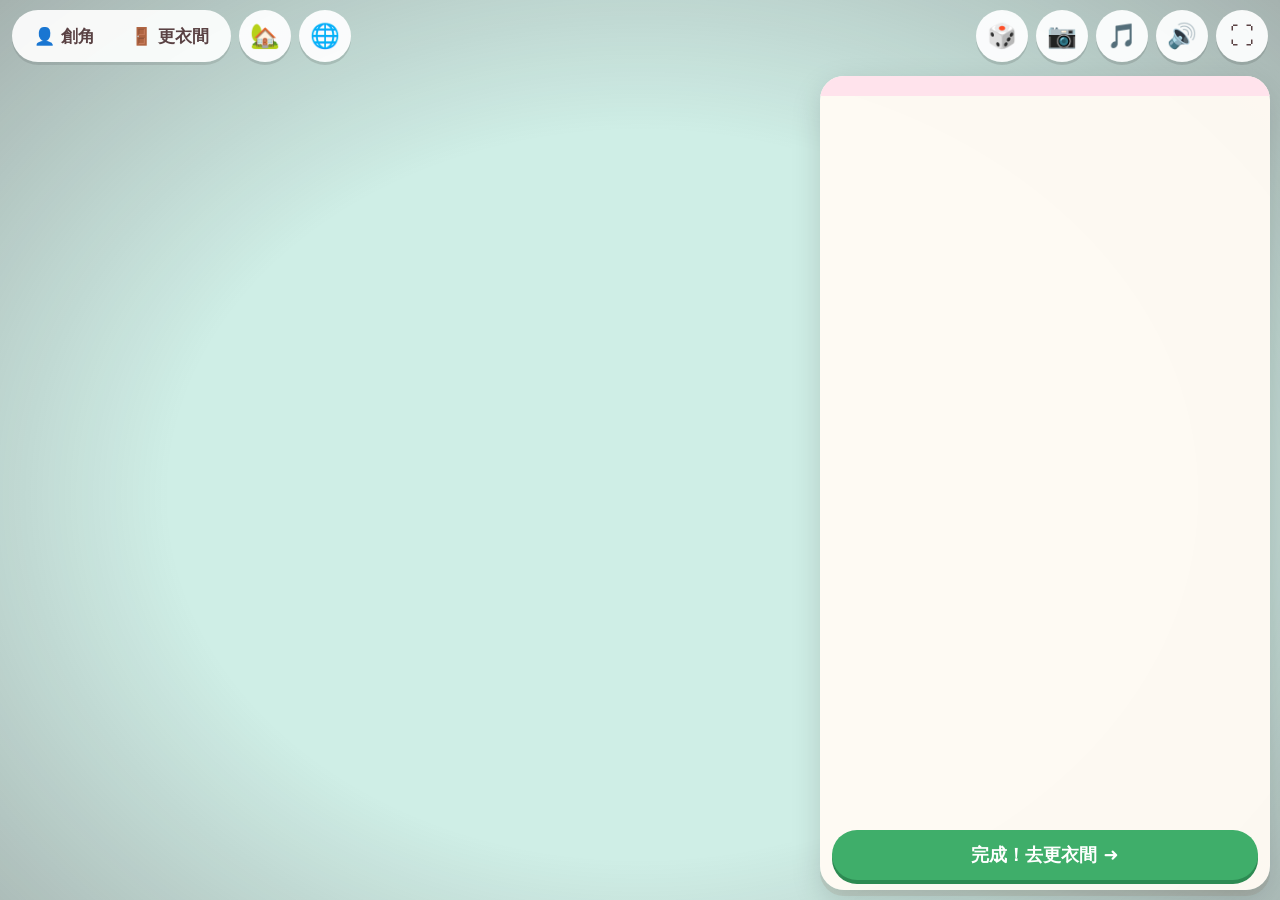
==== src/index.tpl.html @ 0ceac568 "連線強化：角色碰撞/共鬥進度歸零/語音按鈕/最近房間/斷線回家/連線鈕變色；修遮擋透明NaN毒化(改線段距離判定)；大師效果加強+解鎖演出 Co-Authored-By: Claude Fable 5" ====
<!doctype html>
<html lang="zh-Hant">
<head>
<meta charset="utf-8">
<meta name="viewport" content="width=device-width,initial-scale=1,maximum-scale=1,user-scalable=no,viewport-fit=cover">
<meta name="mobile-web-app-capable" content="yes">
<meta name="apple-mobile-web-app-capable" content="yes">
<title>歡樂派對</title>
<style>
/*FONT*/
*{box-sizing:border-box;-webkit-tap-highlight-color:transparent}
html,body{margin:0;height:100%;overflow:hidden;background:#cfeee6;color:#5a4244;font-family:"Huninn","Noto Sans TC","Microsoft JhengHei","PingFang TC",system-ui,sans-serif;-webkit-user-select:none;user-select:none;overscroll-behavior:none}
html,body,button,input{touch-action:manipulation;-webkit-touch-callout:none;-webkit-text-size-adjust:100%}
button{font:inherit;color:inherit;cursor:pointer}
img{-webkit-user-drag:none;user-select:none}
#c{position:fixed;inset:0;width:100%;height:100%;display:block;touch-action:none}
#top{position:fixed;left:0;right:0;top:0;padding:calc(10px + env(safe-area-inset-top,0px)) calc(12px + env(safe-area-inset-right,0px)) 10px calc(12px + env(safe-area-inset-left,0px));display:flex;align-items:center;gap:8px;pointer-events:none;z-index:5;flex-wrap:wrap}
#top>*{pointer-events:auto}
#top .sp{flex:1;pointer-events:none}
.seg{display:flex;background:rgba(255,255,255,.9);border-radius:26px;padding:4px;box-shadow:0 3px 0 rgba(0,0,0,.1)}
.seg button{border:0;background:none;border-radius:22px;height:44px;padding:0 18px;font-size:17px;font-weight:700}
.seg button.on{background:#f48fb1;color:#fff}
.rb{width:52px;height:52px;border-radius:50%;border:0;background:rgba(255,255,255,.92);font-size:24px;box-shadow:0 3px 0 rgba(0,0,0,.12);display:flex;align-items:center;justify-content:center;padding:0}
.rb:active{transform:translateY(2px);box-shadow:none}
body[data-mode=create] .roomonly{display:none}
#panel{position:fixed;right:10px;top:76px;bottom:10px;width:clamp(330px,38vw,450px);background:rgba(255,250,243,.97);border-radius:24px;box-shadow:0 6px 0 rgba(120,80,60,.12),0 10px 30px rgba(0,0,0,.15);display:flex;flex-direction:column;overflow:hidden;z-index:4}
#tabs{display:flex;flex-wrap:wrap;gap:6px;padding:10px;background:#ffe3ec;flex:0 0 auto}
.tab{flex:1 0 56px;max-width:90px;border:0;border-radius:14px;background:#fff;padding:5px 4px;font-size:12px;font-weight:700;box-shadow:0 2px 0 rgba(0,0,0,.08)}
.tab span{display:block;font-size:22px;line-height:1.2}
.tab.on{background:#f48fb1;color:#fff}
#pbody{flex:1;overflow-y:auto;padding:6px 12px 14px;touch-action:pan-y;-webkit-overflow-scrolling:touch}
#foot{padding:10px 12px;flex:0 0 auto;display:none}
body[data-mode=create] #foot{display:block}
#bDone{width:100%;height:50px;border:0;border-radius:25px;background:#3fae6a;color:#fff;font-size:18px;font-weight:800;box-shadow:0 4px 0 #2d8a52}
h4{margin:12px 2px 6px;font-size:14px;color:#b0707f}
.grid{display:grid;grid-template-columns:repeat(auto-fill,minmax(84px,1fr));gap:8px}
.grid.wide{grid-template-columns:repeat(auto-fill,minmax(120px,1fr))}
.opt{border:3px solid transparent;border-radius:16px;background:#fff;padding:4px 2px 6px;display:flex;flex-direction:column;align-items:center;justify-content:center;gap:2px;font-size:12px;font-weight:600;min-height:52px;box-shadow:0 2px 0 rgba(0,0,0,.07)}
.grid.wide .opt{font-size:16px;min-height:56px}
.opt.on{border-color:#f48fb1;background:#fff0f5}
.opt img{width:100%;aspect-ratio:1;object-fit:contain;pointer-events:none;background:radial-gradient(circle at 50% 55%,#fff7e8 0,#fdeed6 60%,transparent 62%)}
.nonei{width:100%;aspect-ratio:1;display:flex;align-items:center;justify-content:center;font-size:34px;color:#c9aab2}
.pal{display:flex;flex-wrap:wrap;gap:9px;padding:2px}
.sw{width:44px;height:44px;border-radius:50%;border:3px solid #fff;box-shadow:0 0 0 1px rgba(0,0,0,.25)}
.sw.on{box-shadow:0 0 0 4px #f48fb1}
.chip{height:44px;border-radius:22px;border:0;background:#fff;padding:0 14px;font-weight:700;box-shadow:0 0 0 1px rgba(0,0,0,.2)}
.chip.on{box-shadow:0 0 0 4px #f48fb1}
.rng{margin:8px 2px 14px}.rl{display:flex;justify-content:space-between;font-size:13px;margin-bottom:2px}.rl b{font-size:15px}.rl span{color:#b0707f}
.rrow{display:flex;gap:10px;align-items:center}
input[type=range]{flex:1;height:38px;accent-color:#f48fb1;touch-action:pan-x;margin:0}
.rrs{width:40px;height:40px;border-radius:50%;border:0;background:#fff;box-shadow:0 0 0 1px rgba(0,0,0,.2);font-size:18px;flex:0 0 auto}
.roomonly#rmenu{position:fixed;left:12px;top:70px;display:none;flex-direction:column;gap:8px;z-index:6}
#rmenu.show{display:flex}
body[data-mode=create] #rmenu{display:none!important}
#rmenu button{height:46px;padding:0 20px;border-radius:23px;border:0;background:rgba(255,255,255,.95);font-weight:800;font-size:16px;box-shadow:0 3px 0 rgba(0,0,0,.12)}
#acts{position:fixed;left:50%;bottom:26px;transform:translateX(-50%);display:none;gap:10px;z-index:5;flex-wrap:wrap;justify-content:center;max-width:70vw}
#acts.show{display:flex}
body[data-mode=create] #acts{display:none!important}
#acts button{height:58px;padding:0 22px;border-radius:29px;border:0;background:#fff;font-size:18px;font-weight:800;box-shadow:0 4px 0 rgba(0,0,0,.15);animation:apop .25s}
@keyframes apop{from{transform:scale(.6);opacity:0}to{transform:scale(1);opacity:1}}
body.popen #acts{left:calc((100vw - clamp(330px,38vw,450px))/2 + 80px)}
#flash{position:fixed;inset:0;background:#fff;opacity:0;pointer-events:none;z-index:9}
@media (orientation:portrait){body.popen #acts{left:50%;bottom:calc(46vh + 20px);max-width:92vw}}
#bubble{position:fixed;transform:translate(-50%,-100%);background:#fff;color:#5a4244;padding:10px 16px;border-radius:18px;font-weight:700;font-size:16px;max-width:260px;box-shadow:0 4px 0 rgba(0,0,0,.14);pointer-events:none;z-index:7;display:none;line-height:1.4}
#bubble.show{display:block}
#bubble::after{content:'';position:absolute;left:50%;bottom:-9px;margin-left:-9px;border:9px solid transparent;border-top-color:#fff;border-bottom:0}
#vig{position:fixed;inset:0;pointer-events:none;z-index:2;background:radial-gradient(ellipse at 50% 55%,transparent 52%,rgba(70,40,50,.30) 100%)}
#hud{position:fixed;top:70px;left:50%;transform:translateX(-50%);width:min(420px,58vw);display:none;z-index:6;pointer-events:none}
body.fight #hud,body.fight #fbtns{display:block}
body.fight #fbtns{display:flex}
.hrow{display:flex;align-items:center;gap:8px;margin-bottom:5px}
.hrow .ic{font-size:22px}
.bar{flex:1;height:16px;border-radius:9px;background:rgba(40,30,40,.55);overflow:hidden;box-shadow:0 0 0 2px #fff}
.bar i{display:block;height:100%;width:100%;transition:width .12s;background:#6bd47a;border-radius:9px}
.bar.gg i{background:linear-gradient(90deg,#6bb6f2,#bfe8ff)}
.bar.gg.full{animation:glow .5s infinite alternate}
@keyframes glow{from{box-shadow:0 0 0 2px #fff}to{box-shadow:0 0 14px 4px #9fd8ff,0 0 0 2px #fff}}
#hpt{font-weight:800;min-width:34px;text-align:right;text-shadow:0 1px 0 #fff}
#hinfo{font-size:15px;text-align:center;text-shadow:0 1px 0 #fff;font-weight:700}
#hinfo b{font-size:18px;color:#e8505b}
#hcombo{height:34px;text-align:center;font-size:30px;font-weight:900;color:#ff7a3c;-webkit-text-stroke:2px #fff;opacity:0}
#hcombo.show{opacity:1;animation:cpop .15s}
@keyframes cpop{from{transform:scale(1.6)}to{transform:scale(1)}}
#bossbar{position:fixed;left:50%;top:150px;transform:translateX(-50%);width:min(400px,52vw);display:none;z-index:6;pointer-events:none;text-align:center;opacity:.96}
#bossbar.show{display:block}
#bbname{font-weight:900;font-size:13px;color:#fff;text-shadow:0 0 4px rgba(90,26,48,.9),0 2px 0 rgba(0,0,0,.35);margin-bottom:2px;letter-spacing:1px}
.bbb{height:11px;border-radius:7px;background:rgba(30,20,40,.65);box-shadow:0 0 0 2px #fff;overflow:hidden}
.bbb i{display:block;height:100%;width:100%;background:linear-gradient(90deg,#ff3b5c,#ff9a3c);transition:width .15s}
#mmap{position:fixed;left:12px;top:74px;width:280px;height:75px;display:none;z-index:6;pointer-events:none}
body.fight #mmap{display:block}
@media (orientation:portrait){#mmap{top:182px}}
.fightonly{display:none}
body.fight .fightonly{display:flex}
#pauseov{position:fixed;inset:0;display:none;align-items:center;justify-content:center;background:rgba(30,20,40,.74);z-index:21}
#pauseov.show{display:flex}
.pbox{background:#fff7e8;color:#5a4244;border-radius:26px;padding:20px 22px;width:min(760px,94vw);max-height:88vh;overflow:auto;box-shadow:0 8px 0 rgba(0,0,0,.28);display:flex;flex-direction:column;gap:12px;touch-action:pan-y}
.pbox h2{margin:0;text-align:center;font-size:26px}
.plist{display:grid;grid-template-columns:repeat(auto-fill,minmax(180px,1fr));gap:8px}
.prow{background:#fff;border-radius:16px;padding:8px 10px;box-shadow:0 2px 0 rgba(0,0,0,.1);display:flex;flex-direction:column;gap:3px}
.prow b{font-size:17px}
.prow em{font-style:normal;color:#e8505b;font-weight:800;font-size:13px}
.prow span{font-size:12.5px;line-height:1.4;opacity:.85}
.prow .pips{color:#ffb020;letter-spacing:2px;font-size:13px}
.pnone{grid-column:1/-1;text-align:center;opacity:.7}
.pinfo{text-align:center;font-weight:700;opacity:.8}
.pbtns{display:flex;gap:12px;justify-content:center;position:sticky;bottom:-20px;background:#fff7e8;padding:10px 0 4px}
.pbtns button{height:52px;padding:0 24px;border:0;border-radius:26px;font-size:18px;font-weight:800;background:#3fae6a;color:#fff;box-shadow:0 4px 0 #2d8a52}
.pbtns button#pHome{background:#9aa0a6;box-shadow:0 4px 0 #6f757b}
.bar.xp{height:10px}.bar.xp i{background:linear-gradient(90deg,#ffd24a,#ff9a3c);width:0}
#skills{position:fixed;left:12px;top:92px;width:280px;display:none;flex-wrap:wrap;gap:5px;z-index:6;pointer-events:none}
body.fight #skills{display:flex}
.sk{background:rgba(255,255,255,.88);border-radius:12px;padding:1px 7px;font-size:20px;display:flex;align-items:center;gap:3px;box-shadow:0 2px 0 rgba(0,0,0,.2)}
.sk small{font-size:13px;font-weight:900;color:#e8505b}
#lvl{position:fixed;inset:0;display:none;flex-direction:column;align-items:center;justify-content:center;background:rgba(30,20,40,.74);z-index:20;gap:18px;color:#fff}
#lvl.show{display:flex}
#lvl h2{margin:0;font-size:min(7vw,30px);text-shadow:0 3px 0 rgba(0,0,0,.35)}
.cards{display:flex;gap:16px;flex-wrap:wrap;justify-content:center;max-width:96vw}
.card{width:196px;border:0;border-radius:22px;background:#fff7e8;color:#5a4244;padding:16px 12px 14px;display:flex;flex-direction:column;align-items:center;gap:6px;box-shadow:0 8px 0 rgba(0,0,0,.28);position:relative;cursor:pointer;touch-action:manipulation}
.card:active{transform:translateY(4px);box-shadow:0 3px 0 rgba(0,0,0,.28)}
.card i{position:absolute;left:12px;top:8px;font-style:normal;font-weight:800;opacity:.35}
.card .ic{font-size:52px;line-height:1.1}
.card b{font-size:20px}
.card em{font-style:normal;color:#e8505b;font-weight:800;font-size:14px}
.card span{font-size:13px;text-align:center;line-height:1.45;min-height:56px}
.card .pips{letter-spacing:3px;color:#ffb020;font-size:14px}
.mast{display:block;font-style:normal;font-size:11.5px;color:#c08a00;font-weight:800;margin-top:2px}
@media (orientation:portrait){#skills{top:196px}}
#killc{position:fixed;right:16px;top:76px;display:none;z-index:6;text-align:right;pointer-events:none;line-height:1}
body.fight #killc{display:block}
#killc small{display:block;font-size:14px;font-weight:800;color:#fff;text-shadow:0 2px 0 rgba(0,0,0,.3)}
#killc b{font-size:64px;font-weight:900;color:#ffdf4a;-webkit-text-stroke:3px #c8342f;text-shadow:0 5px 0 rgba(0,0,0,.25);display:inline-block}
#killc.pop b{animation:kpop .35s}
@keyframes kpop{0%{transform:scale(1.9) rotate(-8deg)}100%{transform:scale(1) rotate(0)}}
#elembuff{position:fixed;right:30px;bottom:152px;display:none;z-index:6;background:rgba(255,255,255,.92);border:3px solid #fff;border-radius:20px;padding:5px 14px;font-size:21px;font-weight:900;box-shadow:0 3px 0 rgba(0,0,0,.18);pointer-events:none}
#fbtns{position:fixed;right:calc(24px + env(safe-area-inset-right,0px));bottom:calc(24px + env(safe-area-inset-bottom,0px));display:none;gap:16px;align-items:flex-end;z-index:6}
#fbtns button{border:0;border-radius:50%;font-size:44px;display:flex;flex-direction:column;align-items:center;justify-content:center;touch-action:none;box-shadow:0 6px 0 rgba(0,0,0,.22);color:#fff}
#fbtns small{font-size:13px;font-weight:800;margin-top:-2px}
#bPunch{width:112px;height:112px;background:#e8505b}
#bCharge{width:88px;height:88px;background:#6bb6f2;font-size:36px}
#bCharge.full{background:#2d8cf0;animation:glow .4s infinite alternate}
#bPunch:active{transform:translateY(4px);box-shadow:0 2px 0 rgba(0,0,0,.22)}
#banner{position:fixed;left:50%;top:24%;transform:translate(-50%,-50%);font-size:min(6vw,34px);font-weight:900;color:#fff;-webkit-text-stroke:2px #e8505b;text-shadow:0 3px 0 rgba(0,0,0,.25);pointer-events:none;z-index:8;opacity:0;white-space:nowrap}
#banner.show{animation:ban 1.6s ease-out forwards}
#banner.fire{-webkit-text-stroke:2px #c8340f;color:#fff3c0}
#banner.ice{-webkit-text-stroke:2px #2d8cf0;color:#eaf8ff}
#banner.ko{-webkit-text-stroke:3px #8a2b2b;font-size:min(10vw,64px);top:34%}
@keyframes ban{0%{opacity:0;transform:translate(-50%,-50%) scale(1.5)}15%{opacity:1;transform:translate(-50%,-50%) scale(1)}70%{opacity:1}100%{opacity:0;transform:translate(-50%,-60%) scale(1)}}
#icefx{position:fixed;inset:0;pointer-events:none;z-index:5;opacity:0;background:radial-gradient(circle at 50% 55%,rgba(255,255,255,.85),rgba(130,205,255,.55) 60%,rgba(60,140,230,.5))}
#icefx.on{animation:ifx 1.5s ease-out}
@keyframes ifx{0%{opacity:0}12%{opacity:1}100%{opacity:0}}
#firefx{position:fixed;inset:0;pointer-events:none;z-index:5;opacity:0;background:radial-gradient(circle at 50% 55%,rgba(255,240,190,.5),rgba(255,140,40,.35) 55%,rgba(200,60,10,.3))}
#firefx.on{animation:ifx 1.3s ease-out}
#bPunch.tc{background:conic-gradient(#ffd24a calc(var(--p,0)*1%),#e8505b 0);animation:glow .45s infinite alternate}
#zonefx{position:fixed;inset:0;pointer-events:none;z-index:7;opacity:0;background:#fffdf5}
#zonefx.on{animation:zfade .5s ease-in-out}
@keyframes zfade{0%{opacity:0}40%{opacity:1}60%{opacity:1}100%{opacity:0}}
#thunderfx{position:fixed;inset:0;pointer-events:none;z-index:5;opacity:0;background:radial-gradient(circle at 50% 40%,rgba(255,255,230,.5),rgba(160,200,255,.28) 60%,transparent)}
#thunderfx.on{animation:ifx .35s ease-out}
#starbuff{position:fixed;right:30px;bottom:208px;display:none;z-index:6;background:linear-gradient(90deg,#ffb3ba,#ffdfba,#ffffba,#baffc9,#bae1ff);border:3px solid #fff;border-radius:20px;padding:5px 14px;font-size:21px;font-weight:900;box-shadow:0 3px 0 rgba(0,0,0,.18);pointer-events:none;animation:starblink .4s infinite alternate}
@keyframes starblink{from{filter:saturate(1)}to{filter:saturate(2.2) brightness(1.15)}}
#hurtfx{position:fixed;inset:0;pointer-events:none;z-index:5;opacity:0;box-shadow:inset 0 0 90px 18px rgba(232,40,60,.42)}
#hurtfx.on{opacity:1;transition:opacity .05s}
#koov{position:fixed;inset:0;display:none;align-items:center;justify-content:center;background:rgba(40,20,30,.55);z-index:9;color:#fff;text-align:center}
#koov.show{display:flex}
#koov div{background:rgba(255,255,255,.96);color:#5a4244;padding:22px 34px;border-radius:26px;box-shadow:0 8px 0 rgba(0,0,0,.2)}
#koov b{display:block;font-size:34px;color:#e8505b}#koov span{display:block;font-size:18px;margin:8px 0}#koov small{opacity:.6}
body.fight #acts{display:none!important}
body.fight #top .seg,body.fight #bWave,body.fight #bDance,body.fight #bSpin,body.fight #bRand,body.fight #bWard,body.fight #bRooms,body.fight #rmenu{display:none!important}
body.fight #hud{top:14px}
body.fight #mmap{top:12px}
body.fight #bossbar{top:112px}
@media (orientation:portrait){body.fight #mmap{top:122px}body.fight #bossbar{top:138px;width:min(360px,68vw)}}
body.fight #toast{top:auto;bottom:140px}
@media (orientation:portrait){#fbtns{bottom:calc(24px + 0px)}}
#title{position:fixed;inset:0;z-index:30;display:none;flex-direction:column;align-items:center;justify-content:center;gap:16px;background:linear-gradient(160deg,#ffe3ec,#fff6d8 45%,#d8f3ff);overflow:hidden}
#title.show{display:flex}
.tdeco i{position:absolute;border-radius:50%;opacity:.55;animation:tfloat 7s ease-in-out infinite}
.tdeco i:nth-child(1){width:95px;height:95px;background:#ffc9d8;left:7%;top:12%}
.tdeco i:nth-child(2){width:55px;height:55px;background:#ffe9a8;right:12%;top:18%;animation-delay:1.2s}
.tdeco i:nth-child(3){width:70px;height:70px;background:#bfe8ff;left:14%;bottom:16%;animation-delay:2.4s}
.tdeco i:nth-child(4){width:46px;height:46px;background:#c9f0c9;right:18%;bottom:22%;animation-delay:.6s}
.tdeco i:nth-child(5){width:34px;height:34px;background:#e3cdf5;left:44%;top:8%;animation-delay:3.1s}
.tdeco i:nth-child(6){width:60px;height:60px;background:#ffd7e4;right:38%;bottom:9%;animation-delay:1.8s}
@keyframes tfloat{0%,100%{transform:translateY(0) scale(1)}50%{transform:translateY(-26px) scale(1.08)}}
.tlogo{font-size:min(15vw,92px);font-weight:900;color:#fff;-webkit-text-stroke:4px #f06292;text-shadow:0 8px 0 rgba(240,98,146,.25);letter-spacing:8px;animation:tpop 2.8s ease-in-out infinite;z-index:1}
@keyframes tpop{0%,100%{transform:scale(1) rotate(-1.5deg)}50%{transform:scale(1.05) rotate(1.5deg)}}
.tsub{font-weight:800;color:#c17b92;letter-spacing:4px;z-index:1}
#slots{display:flex;gap:18px;flex-wrap:wrap;justify-content:center;max-width:94vw;z-index:1}
.pslot{position:relative;width:170px;background:rgba(255,255,255,.95);border-radius:24px;padding:14px 10px 16px;display:flex;flex-direction:column;align-items:center;gap:6px;box-shadow:0 6px 0 rgba(240,98,146,.3);cursor:pointer;transition:transform .15s}
.pslot:active{transform:scale(.94)}
.pslot img{width:120px;height:120px;pointer-events:none;background:radial-gradient(circle at 50% 55%,#fff7e8 0,#fdeed6 62%,transparent 64%)}
.pslot b{font-size:18px;color:#5a4244}
.pslot small{font-size:12.5px;color:#b0707f}
.pnew{border:3px dashed #f4a6c0;background:rgba(255,255,255,.65);justify-content:center;min-height:188px;box-shadow:none}
.pnew span{font-size:52px;line-height:1.2}
.pnew.warn{background:#ffe3ec;border-color:#e8505b}
.pnew.warn b{color:#e8505b}
.thint{color:#c17b92;font-weight:700;z-index:1;font-size:13px}
body.fight #bUser{display:none!important}
body.fight #bNet{display:none!important}
#netov{position:fixed;inset:0;display:none;align-items:center;justify-content:center;background:rgba(30,20,40,.74);z-index:22}
#netov.show{display:flex}
.nbox{width:min(480px,94vw)}
#netbody{display:flex;flex-direction:column;gap:12px;align-items:center}
#netbody p{margin:0;font-size:14px;line-height:1.6;text-align:center;opacity:.85}
#netbody .ncode{font-size:52px;font-weight:900;letter-spacing:10px;color:#f06292;background:#fff;border-radius:18px;padding:6px 18px 6px 28px;box-shadow:0 4px 0 rgba(0,0,0,.12)}
#netbody .nrow{display:flex;gap:10px;align-items:center;flex-wrap:wrap;justify-content:center}
#netbody input{border:3px solid #f4a6c0;border-radius:14px;height:52px;font-size:26px;padding:0 12px;width:170px;text-align:center;outline:none;letter-spacing:6px;text-transform:uppercase;-webkit-user-select:text;user-select:text;font-family:inherit;color:#5a4244}
#netbody button{height:50px;padding:0 20px;border:0;border-radius:25px;font-size:17px;font-weight:800;color:#fff;box-shadow:0 4px 0 rgba(0,0,0,.18)}
#netbody .ngreen{background:#3fae6a}
#netbody .nblue{background:#5aa8e8}
#netbody .nred{background:#e8737d}
#netbody .ngray{background:#9aa0a6}
#netbody .nstat{font-weight:800;color:#5a4244}
#netbody .nrecent{background:#fff;color:#5a4244;border:3px solid #f4a6c0;letter-spacing:4px;font-size:19px}
#bNet.hosting{background:#ffe9a8;animation:glow .5s infinite alternate}
#bNet.non{background:#9bf0b0}
@media (max-width:560px) and (orientation:portrait){
  body.fight #hud{top:64px;width:74vw}
  body.fight #bossbar{top:162px;width:min(330px,70vw)}
  body.fight #mmap{top:192px}
  body.fight #skills{top:252px;left:12px}
  body.fight #killc{top:148px;right:10px}
  body.fight #killc b{font-size:34px}
  body.fight #hint{bottom:150px}
  body.fight #toast{bottom:208px;font-size:12.5px}
}
#joy{position:fixed;left:calc(26px + env(safe-area-inset-left,0px));bottom:calc(26px + env(safe-area-inset-bottom,0px));width:150px;height:150px;border-radius:50%;background:rgba(255,255,255,.4);border:4px solid rgba(255,255,255,.85);touch-action:none;z-index:3;transition:opacity .2s}
#joy.float{opacity:.96;box-shadow:0 0 0 6px rgba(255,255,255,.22);transition:none}
#knob{position:absolute;left:35px;top:35px;width:72px;height:72px;border-radius:50%;background:rgba(244,143,177,.92);box-shadow:0 3px 0 rgba(0,0,0,.15);pointer-events:none}
body[data-mode=create] #joy{display:none}
#hint,#toast{position:fixed;left:50%;transform:translateX(-50%);background:rgba(90,66,68,.88);color:#fff;border-radius:20px;padding:10px 18px;font-size:15px;opacity:0;transition:opacity .3s;pointer-events:none;z-index:6;text-align:center;max-width:90vw}
#hint{bottom:30px}#toast{top:80px}
#hint.show,#toast.show{opacity:1}
@media (orientation:portrait){
  #panel{left:10px;right:10px;top:auto;bottom:10px;width:auto;height:46vh}
  #tabs{flex-wrap:nowrap;overflow-x:auto;touch-action:pan-x}
  .tab{flex:0 0 62px}
  body.popen #joy{bottom:calc(46vh + 24px)}
  #hint{bottom:calc(46vh + 20px)}
  .seg button{padding:0 12px;font-size:15px}
  .rb{width:46px;height:46px;font-size:21px}
}
@media (max-height:520px) and (orientation:landscape){.rb{width:44px;height:44px}#joy{width:120px;height:120px}#knob{left:26px;top:26px;width:62px;height:62px}}

/* ===== 手機直向 / 窄螢幕 ===== */
@media (max-width:560px){
  .rb{width:42px;height:42px;font-size:19px}
  .seg button{height:38px;padding:0 10px;font-size:14px}
  #top{gap:5px}
  #joy{width:118px;height:118px}
  #knob{left:30px;top:30px;width:58px;height:58px}
  #bPunch{width:92px;height:92px;font-size:36px}
  #bCharge{width:72px;height:72px;font-size:28px}
  #fbtns{gap:10px}
  #fbtns small{font-size:11px}
  #hud{width:58vw}
  #hinfo{font-size:13px}
  #hinfo b{font-size:15px}
  #killc b{font-size:44px;-webkit-text-stroke:2px #c8342f}
  #killc small{font-size:12px}
  #mmap{width:200px;height:54px}
  #skills{width:200px}
  .sk{font-size:16px;padding:1px 5px}
  .sk small{font-size:11px}
  #elembuff{bottom:122px;right:22px;font-size:17px;padding:4px 11px}
  #starbuff{bottom:162px;right:22px;font-size:17px;padding:4px 11px}
  #acts button{height:48px;font-size:16px;padding:0 16px}
  #acts{gap:8px;max-width:94vw}
  .grid{grid-template-columns:repeat(auto-fill,minmax(74px,1fr));gap:6px}
  .grid.wide{grid-template-columns:repeat(auto-fill,minmax(104px,1fr))}
  .sw{width:38px;height:38px}
  .card{width:146px;padding:12px 8px 10px}
  .card .ic{font-size:38px}
  .card b{font-size:16px}
  .card em{font-size:12px}
  .card span{font-size:11.5px;min-height:60px}
  .cards{gap:10px}
  #lvl h2{font-size:22px}
  .pbox{padding:14px 12px}
  .plist{grid-template-columns:repeat(auto-fill,minmax(148px,1fr))}
  #hint{font-size:12.5px;padding:8px 13px}
  #bossbar{width:64vw}
  #bbname{font-size:12px}
  .tlogo{letter-spacing:4px}
  .pslot{width:150px}
  .pslot img{width:102px;height:102px}
  #toast{font-size:13.5px;max-width:94vw}
  #bubble{font-size:14px;max-width:210px}
}
/* ===== 手機橫向（矮螢幕） ===== */
@media (max-height:460px) and (orientation:landscape){
  .rb{width:38px;height:38px;font-size:16px}
  .seg button{height:34px;padding:0 10px;font-size:13px}
  #top{padding-top:calc(6px + env(safe-area-inset-top,0px));gap:5px}
  #joy{width:102px;height:102px;bottom:calc(10px + env(safe-area-inset-bottom,0px));left:calc(14px + env(safe-area-inset-left,0px))}
  #knob{left:26px;top:26px;width:50px;height:50px}
  #bPunch{width:80px;height:80px;font-size:32px}
  #bCharge{width:62px;height:62px;font-size:25px}
  #fbtns{gap:9px;bottom:calc(10px + env(safe-area-inset-bottom,0px));right:calc(14px + env(safe-area-inset-right,0px))}
  #fbtns small{font-size:10px}
  #hud{top:44px;width:40vw}
  .hrow{margin-bottom:3px}
  .bar{height:12px}
  .bar.xp{height:7px}
  #hinfo{font-size:11.5px}
  #hinfo b{font-size:13px}
  #hcombo{height:24px;font-size:21px}
  #mmap{top:44px;left:10px;width:168px;height:45px}
  #skills{top:100px;left:10px;width:180px}
  .sk{font-size:14px;padding:0 5px}
  .sk small{font-size:10px}
  #killc{top:44px;right:12px}
  #killc b{font-size:38px;-webkit-text-stroke:2px #c8342f}
  #killc small{font-size:11px}
  #bossbar{top:104px;width:34vw}
  #bbname{font-size:10.5px;margin-bottom:1px}
  .bbb{height:9px}
  #elembuff{bottom:104px;right:16px;font-size:15px;padding:3px 10px}
  #starbuff{bottom:140px;right:16px;font-size:15px;padding:3px 10px}
  #panel{top:52px;bottom:8px;right:8px;width:min(47vw,360px)}
  .tab{flex:1 0 46px;font-size:11px;padding:3px 2px}
  .tab span{font-size:17px}
  #acts{bottom:10px}
  #acts button{height:42px;font-size:14px;padding:0 13px}
  #banner{font-size:min(5vw,26px);top:26%}
  #banner.ko{font-size:min(9vw,52px)}
  .card{width:138px;padding:10px 8px}
  .card .ic{font-size:33px}
  .card b{font-size:15px}
  .card span{font-size:11px;min-height:46px}
  .cards{gap:8px}
  #lvl{gap:10px}
  #lvl h2{font-size:19px;margin:0}
  .pbox{max-height:94vh;padding:12px 12px;gap:8px}
  .pbox h2{font-size:19px}
  .plist{grid-template-columns:repeat(auto-fill,minmax(146px,1fr));gap:6px}
  .prow{padding:6px 9px}
  .pbtns button{height:42px;font-size:15px}
  #hint{font-size:11.5px;padding:7px 12px;bottom:8px}
  .tlogo{font-size:min(10vh,52px);letter-spacing:4px}
  .tsub{font-size:12px}
  #title{gap:10px}
  .pslot{width:132px;padding:8px 8px 10px;min-height:0}
  .pslot img{width:76px;height:76px}
  .pslot b{font-size:15px}
  .pnew{min-height:120px}
  .pnew span{font-size:36px}
  #toast{font-size:12px}
  body.fight #toast{bottom:64px}
  body.fight #hint{bottom:8px}
}
/* 保險：確保戰鬥按鈕永遠貼右（曾在窄直向被未知規則擠出畫面） */
#fbtns{left:auto !important;right:calc(24px + env(safe-area-inset-right,0px)) !important}
@media (max-height:460px) and (orientation:landscape){#fbtns{right:calc(14px + env(safe-area-inset-right,0px)) !important}}
/* ===== 強制橫向提示 ===== */
#rotlock{position:fixed;inset:0;z-index:60;display:none;flex-direction:column;align-items:center;justify-content:center;gap:16px;background:linear-gradient(160deg,#ffe3ec,#fff6d8 50%,#d8f3ff);text-align:center;padding:20px}
#rotlock.show{display:flex}
#rotlock .ph{font-size:76px;animation:rotp 1.8s ease-in-out infinite}
@keyframes rotp{0%,18%{transform:rotate(0)}55%,82%{transform:rotate(90deg)}100%{transform:rotate(90deg)}}
#rotlock b{font-size:22px;color:#5a4244}
#rotlock span{font-size:14px;color:#b0707f}
/* ===== HUD 依畫面等比縮放 ===== */
#mmap{transform-origin:top left;transform:scale(var(--uis,1));opacity:.88}
#skills{transform-origin:top left;transform:scale(var(--uis,1))}
#killc{transform-origin:top right;transform:scale(var(--uis,1))}
#hud{transform:translateX(-50%) scale(var(--uis,1));transform-origin:top center}
#bossbar{transform:translateX(-50%) scale(var(--uis,1));transform-origin:top center}
#fbtns{transform-origin:bottom right;transform:scale(var(--uib,1))}
#elembuff,#starbuff{transform-origin:bottom right;transform:scale(var(--uib,1))}
#joy{transform-origin:bottom left;transform:scale(var(--uib,1))}
</style>
</head>
<body data-mode="create">
<canvas id="c"></canvas>
<div id="top">
  <div class="seg"><button id="bCreate">👤 創角</button><button id="bRoom">🚪 更衣間</button></div>
  <button class="rb" id="bUser" title="主選單">🏡</button>
  <button class="rb" id="bNet" title="連線同玩">🌐</button>
  <button class="rb" id="bVoice" style="display:none" title="語音">🎙</button>
  <div class="sp"></div>
  <button class="rb roomonly" id="bWave" title="揮手">👋</button>
  <button class="rb roomonly" id="bDance" title="跳舞">💃</button>
  <button class="rb roomonly" id="bSpin" title="轉圈">🌀</button>
  <button class="rb" id="bRand" title="隨機">🎲</button>
  <button class="rb fightonly" id="bPause" title="暫停">⏸</button>
  <button class="rb" id="bPhoto" title="拍照">📷</button>
  <button class="rb roomonly" id="bRooms" title="房間">🏠</button>
  <button class="rb roomonly" id="bWard" title="衣櫥">👚</button>
  <button class="rb" id="bMusic" title="背景音樂">🎵</button>
  <button class="rb" id="bSfx" title="音效">🔊</button>
  <button class="rb" id="bFull" title="全螢幕">⛶</button>
</div>
<div id="rmenu" class="roomonly"></div>
<div id="acts"></div>
<canvas id="mmap" width="560" height="150"></canvas>
<div id="hud"><div class="hrow"><span class="ic">❤️</span><div class="bar hp"><i id="hpb"></i></div><span id="hpt">100</span></div>
  <div class="hrow"><span class="ic">⚡</span><div class="bar gg"><i id="gb"></i></div></div>
  <div class="hrow"><span class="ic" id="xplv" style="font-size:14px;font-weight:800;min-width:30px;text-shadow:0 1px 0 #fff">Lv 1</span><div class="bar xp"><i id="xpb"></i></div></div>
  <div id="hinfo"><b id="hscore">0</b> 分　擊倒 <b id="hkills">0</b>　第 <b id="hwave">1</b> 波</div><div id="hcombo"></div></div>
<div id="elembuff"></div>
<div id="starbuff"></div>
<div id="fbtns"><button id="bCharge">⚡<small>蓋亞炮</small></button><button id="bPunch">👊<small>出拳</small></button></div>
<div id="bossbar"><div id="bbname">魔王機器人</div><div class="bbb"><i id="bbfill"></i></div></div>
<div id="skills"></div>
<div id="lvl"></div>
<div id="pauseov"></div>
<div id="netov"><div class="pbox nbox"><h2>🌐 連線同玩</h2><div id="netbody"></div><div class="pbtns"><button id="nClose">關閉視窗</button></div></div></div>
<div id="killc"><small>擊殺數</small><b id="kcount">0</b></div>
<div id="banner"></div><div id="icefx"></div><div id="firefx"></div><div id="thunderfx"></div><div id="zonefx"></div><div id="hurtfx"></div><div id="koov"></div>
<div id="bubble"></div>
<div id="vig"></div>
<div id="flash"></div>
<div id="joy"><div id="knob"></div></div>
<div id="panel">
  <div id="tabs"></div>
  <div id="pbody"></div>
  <div id="foot"><button id="bDone">完成！去更衣間 ➜</button></div>
</div>
<div id="hint">左半邊按住任意處＝搖桿　輕點地板走過去　右半邊拖曳轉視角　兩指縮放</div>
<div id="toast"></div>
<div id="rotlock"><div class="ph">📱</div><b>請把裝置轉成橫向遊玩</b><span>橫向畫面才放得下完整的戰鬥介面喔！</span></div>
<div id="title">
  <div class="tdeco"><i></i><i></i><i></i><i></i><i></i><i></i></div>
  <div class="tlogo">歡樂派對</div>
  <div class="tsub">★ 換裝 ✦ 亂鬥 ✦ 冒險 ★</div>
  <div id="slots"></div>
  <div class="thint">進度會自動記在這台裝置的瀏覽器裡</div>
</div>
<script>/*THREE*/</script>
<script>/*PEER*/</script>
<script>/*APP*/</script>
</body>
</html>
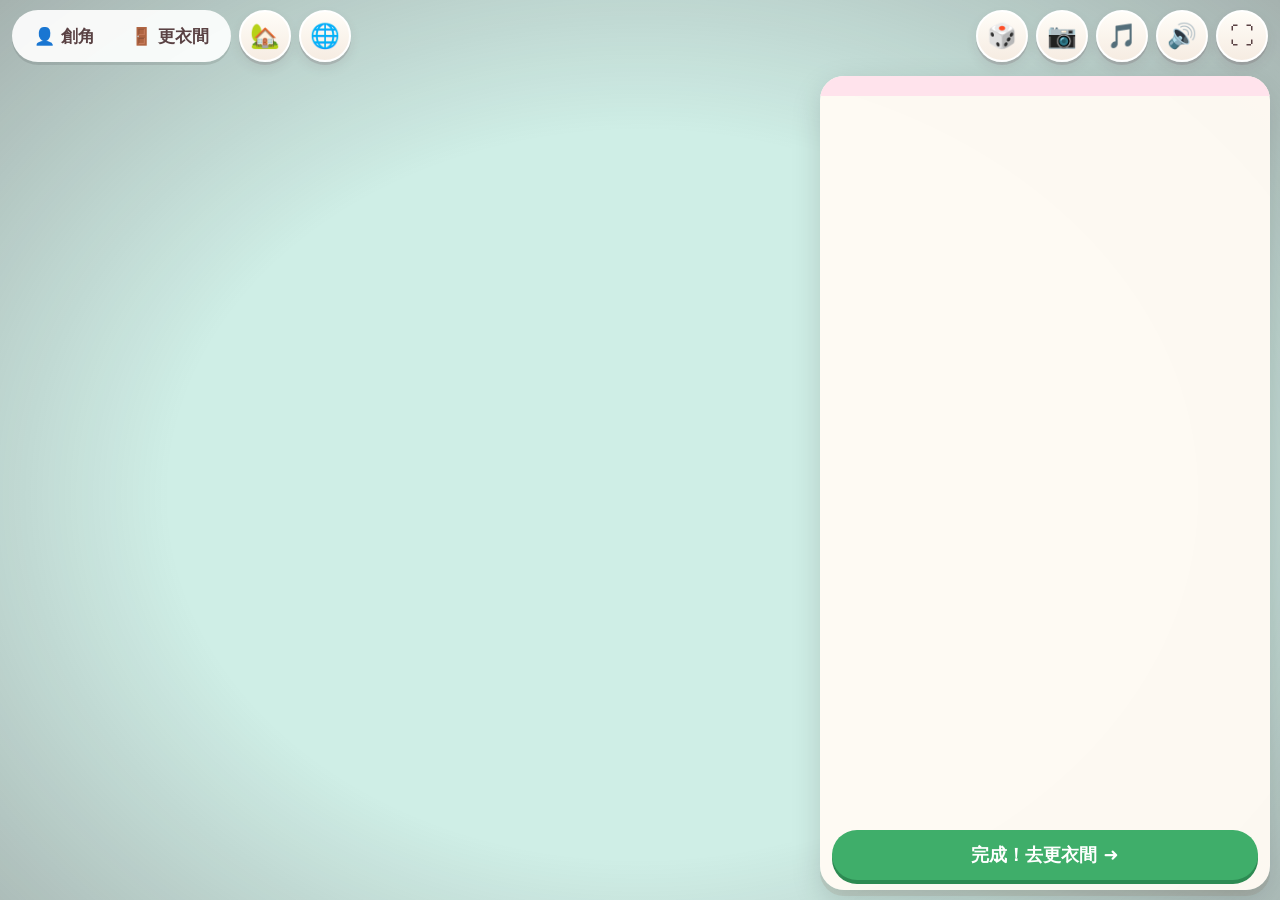
==== commit 3c2f7f2e: "連線同步v4：動作與位置同一時間軸、快速通道、自適應緩衝；戰鬥HUD重排；角色邊緣光 - 夥伴動作/姿勢/特效跟位置一起進緩衝並相位鎖定，視覺事件延後對齊 - 時鐘校正改每封包一次；修魔王插值因變數錯" ====
--- a/src/index.tpl.html
+++ b/src/index.tpl.html
@@ -20,7 +20,7 @@
 .seg{display:flex;background:rgba(255,255,255,.9);border-radius:26px;padding:4px;box-shadow:0 3px 0 rgba(0,0,0,.1)}
 .seg button{border:0;background:none;border-radius:22px;height:44px;padding:0 18px;font-size:17px;font-weight:700}
 .seg button.on{background:#f48fb1;color:#fff}
-.rb{width:52px;height:52px;border-radius:50%;border:0;background:rgba(255,255,255,.92);font-size:24px;box-shadow:0 3px 0 rgba(0,0,0,.12);display:flex;align-items:center;justify-content:center;padding:0}
+.rb{width:52px;height:52px;border-radius:50%;border:2px solid #fff;background:linear-gradient(#fffdf8,#f6ece2);font-size:24px;box-shadow:0 3px 0 rgba(90,60,70,.16),0 6px 12px rgba(90,60,70,.1);display:flex;align-items:center;justify-content:center;padding:0}
 .rb:active{transform:translateY(2px);box-shadow:none}
 body[data-mode=create] .roomonly{display:none}
 #panel{position:fixed;right:10px;top:76px;bottom:10px;width:clamp(330px,38vw,450px);background:rgba(255,250,243,.97);border-radius:24px;box-shadow:0 6px 0 rgba(120,80,60,.12),0 10px 30px rgba(0,0,0,.15);display:flex;flex-direction:column;overflow:hidden;z-index:4}
@@ -65,30 +65,8 @@
 #bubble.show{display:block}
 #bubble::after{content:'';position:absolute;left:50%;bottom:-9px;margin-left:-9px;border:9px solid transparent;border-top-color:#fff;border-bottom:0}
 #vig{position:fixed;inset:0;pointer-events:none;z-index:2;background:radial-gradient(ellipse at 50% 55%,transparent 52%,rgba(70,40,50,.30) 100%)}
-#hud{position:fixed;top:70px;left:50%;transform:translateX(-50%);width:min(420px,58vw);display:none;z-index:6;pointer-events:none}
-body.fight #hud,body.fight #fbtns{display:block}
 body.fight #fbtns{display:flex}
-.hrow{display:flex;align-items:center;gap:8px;margin-bottom:5px}
-.hrow .ic{font-size:22px}
-.bar{flex:1;height:16px;border-radius:9px;background:rgba(40,30,40,.55);overflow:hidden;box-shadow:0 0 0 2px #fff}
-.bar i{display:block;height:100%;width:100%;transition:width .12s;background:#6bd47a;border-radius:9px}
-.bar.gg i{background:linear-gradient(90deg,#6bb6f2,#bfe8ff)}
-.bar.gg.full{animation:glow .5s infinite alternate}
 @keyframes glow{from{box-shadow:0 0 0 2px #fff}to{box-shadow:0 0 14px 4px #9fd8ff,0 0 0 2px #fff}}
-#hpt{font-weight:800;min-width:34px;text-align:right;text-shadow:0 1px 0 #fff}
-#hinfo{font-size:15px;text-align:center;text-shadow:0 1px 0 #fff;font-weight:700}
-#hinfo b{font-size:18px;color:#e8505b}
-#hcombo{height:34px;text-align:center;font-size:30px;font-weight:900;color:#ff7a3c;-webkit-text-stroke:2px #fff;opacity:0}
-#hcombo.show{opacity:1;animation:cpop .15s}
-@keyframes cpop{from{transform:scale(1.6)}to{transform:scale(1)}}
-#bossbar{position:fixed;left:50%;top:150px;transform:translateX(-50%);width:min(400px,52vw);display:none;z-index:6;pointer-events:none;text-align:center;opacity:.96}
-#bossbar.show{display:block}
-#bbname{font-weight:900;font-size:13px;color:#fff;text-shadow:0 0 4px rgba(90,26,48,.9),0 2px 0 rgba(0,0,0,.35);margin-bottom:2px;letter-spacing:1px}
-.bbb{height:11px;border-radius:7px;background:rgba(30,20,40,.65);box-shadow:0 0 0 2px #fff;overflow:hidden}
-.bbb i{display:block;height:100%;width:100%;background:linear-gradient(90deg,#ff3b5c,#ff9a3c);transition:width .15s}
-#mmap{position:fixed;left:12px;top:74px;width:280px;height:75px;display:none;z-index:6;pointer-events:none}
-body.fight #mmap{display:block}
-@media (orientation:portrait){#mmap{top:182px}}
 .fightonly{display:none}
 body.fight .fightonly{display:flex}
 #pauseov{position:fixed;inset:0;display:none;align-items:center;justify-content:center;background:rgba(30,20,40,.74);z-index:21}
@@ -106,11 +84,6 @@
 .pbtns{display:flex;gap:12px;justify-content:center;position:sticky;bottom:-20px;background:#fff7e8;padding:10px 0 4px}
 .pbtns button{height:52px;padding:0 24px;border:0;border-radius:26px;font-size:18px;font-weight:800;background:#3fae6a;color:#fff;box-shadow:0 4px 0 #2d8a52}
 .pbtns button#pHome{background:#9aa0a6;box-shadow:0 4px 0 #6f757b}
-.bar.xp{height:10px}.bar.xp i{background:linear-gradient(90deg,#ffd24a,#ff9a3c);width:0}
-#skills{position:fixed;left:12px;top:92px;width:280px;display:none;flex-wrap:wrap;gap:5px;z-index:6;pointer-events:none}
-body.fight #skills{display:flex}
-.sk{background:rgba(255,255,255,.88);border-radius:12px;padding:1px 7px;font-size:20px;display:flex;align-items:center;gap:3px;box-shadow:0 2px 0 rgba(0,0,0,.2)}
-.sk small{font-size:13px;font-weight:900;color:#e8505b}
 #lvl{position:fixed;inset:0;display:none;flex-direction:column;align-items:center;justify-content:center;background:rgba(30,20,40,.74);z-index:20;gap:18px;color:#fff}
 #lvl.show{display:flex}
 #lvl h2{margin:0;font-size:min(7vw,30px);text-shadow:0 3px 0 rgba(0,0,0,.35)}
@@ -124,21 +97,6 @@
 .card span{font-size:13px;text-align:center;line-height:1.45;min-height:56px}
 .card .pips{letter-spacing:3px;color:#ffb020;font-size:14px}
 .mast{display:block;font-style:normal;font-size:11.5px;color:#c08a00;font-weight:800;margin-top:2px}
-@media (orientation:portrait){#skills{top:196px}}
-#killc{position:fixed;right:16px;top:76px;display:none;z-index:6;text-align:right;pointer-events:none;line-height:1}
-body.fight #killc{display:block}
-#killc small{display:block;font-size:14px;font-weight:800;color:#fff;text-shadow:0 2px 0 rgba(0,0,0,.3)}
-#killc b{font-size:64px;font-weight:900;color:#ffdf4a;-webkit-text-stroke:3px #c8342f;text-shadow:0 5px 0 rgba(0,0,0,.25);display:inline-block}
-#killc.pop b{animation:kpop .35s}
-@keyframes kpop{0%{transform:scale(1.9) rotate(-8deg)}100%{transform:scale(1) rotate(0)}}
-#elembuff{position:fixed;right:30px;bottom:152px;display:none;z-index:6;background:rgba(255,255,255,.92);border:3px solid #fff;border-radius:20px;padding:5px 14px;font-size:21px;font-weight:900;box-shadow:0 3px 0 rgba(0,0,0,.18);pointer-events:none}
-#fbtns{position:fixed;right:calc(24px + env(safe-area-inset-right,0px));bottom:calc(24px + env(safe-area-inset-bottom,0px));display:none;gap:16px;align-items:flex-end;z-index:6}
-#fbtns button{border:0;border-radius:50%;font-size:44px;display:flex;flex-direction:column;align-items:center;justify-content:center;touch-action:none;box-shadow:0 6px 0 rgba(0,0,0,.22);color:#fff}
-#fbtns small{font-size:13px;font-weight:800;margin-top:-2px}
-#bPunch{width:112px;height:112px;background:#e8505b}
-#bCharge{width:88px;height:88px;background:#6bb6f2;font-size:36px}
-#bCharge.full{background:#2d8cf0;animation:glow .4s infinite alternate}
-#bPunch:active{transform:translateY(4px);box-shadow:0 2px 0 rgba(0,0,0,.22)}
 #banner{position:fixed;left:50%;top:24%;transform:translate(-50%,-50%);font-size:min(6vw,34px);font-weight:900;color:#fff;-webkit-text-stroke:2px #e8505b;text-shadow:0 3px 0 rgba(0,0,0,.25);pointer-events:none;z-index:8;opacity:0;white-space:nowrap}
 #banner.show{animation:ban 1.6s ease-out forwards}
 #banner.fire{-webkit-text-stroke:2px #c8340f;color:#fff3c0}
@@ -150,13 +108,11 @@
 @keyframes ifx{0%{opacity:0}12%{opacity:1}100%{opacity:0}}
 #firefx{position:fixed;inset:0;pointer-events:none;z-index:5;opacity:0;background:radial-gradient(circle at 50% 55%,rgba(255,240,190,.5),rgba(255,140,40,.35) 55%,rgba(200,60,10,.3))}
 #firefx.on{animation:ifx 1.3s ease-out}
-#bPunch.tc{background:conic-gradient(#ffd24a calc(var(--p,0)*1%),#e8505b 0);animation:glow .45s infinite alternate}
 #zonefx{position:fixed;inset:0;pointer-events:none;z-index:7;opacity:0;background:#fffdf5}
 #zonefx.on{animation:zfade .5s ease-in-out}
 @keyframes zfade{0%{opacity:0}40%{opacity:1}60%{opacity:1}100%{opacity:0}}
 #thunderfx{position:fixed;inset:0;pointer-events:none;z-index:5;opacity:0;background:radial-gradient(circle at 50% 40%,rgba(255,255,230,.5),rgba(160,200,255,.28) 60%,transparent)}
 #thunderfx.on{animation:ifx .35s ease-out}
-#starbuff{position:fixed;right:30px;bottom:208px;display:none;z-index:6;background:linear-gradient(90deg,#ffb3ba,#ffdfba,#ffffba,#baffc9,#bae1ff);border:3px solid #fff;border-radius:20px;padding:5px 14px;font-size:21px;font-weight:900;box-shadow:0 3px 0 rgba(0,0,0,.18);pointer-events:none;animation:starblink .4s infinite alternate}
 @keyframes starblink{from{filter:saturate(1)}to{filter:saturate(2.2) brightness(1.15)}}
 #hurtfx{position:fixed;inset:0;pointer-events:none;z-index:5;opacity:0;box-shadow:inset 0 0 90px 18px rgba(232,40,60,.42)}
 #hurtfx.on{opacity:1;transition:opacity .05s}
@@ -166,12 +122,6 @@
 #koov b{display:block;font-size:34px;color:#e8505b}#koov span{display:block;font-size:18px;margin:8px 0}#koov small{opacity:.6}
 body.fight #acts{display:none!important}
 body.fight #top .seg,body.fight #bWave,body.fight #bDance,body.fight #bSpin,body.fight #bRand,body.fight #bWard,body.fight #bRooms,body.fight #rmenu{display:none!important}
-body.fight #hud{top:14px}
-body.fight #mmap{top:12px}
-body.fight #bossbar{top:112px}
-@media (orientation:portrait){body.fight #mmap{top:122px}body.fight #bossbar{top:138px;width:min(360px,68vw)}}
-body.fight #toast{top:auto;bottom:140px}
-@media (orientation:portrait){#fbtns{bottom:calc(24px + 0px)}}
 #title{position:fixed;inset:0;z-index:30;display:none;flex-direction:column;align-items:center;justify-content:center;gap:16px;background:linear-gradient(160deg,#ffe3ec,#fff6d8 45%,#d8f3ff);overflow:hidden}
 #title.show{display:flex}
 .tdeco i{position:absolute;border-radius:50%;opacity:.55;animation:tfloat 7s ease-in-out infinite}
@@ -197,7 +147,7 @@
 .pnew.warn b{color:#e8505b}
 .thint{color:#c17b92;font-weight:700;z-index:1;font-size:13px}
 body.fight #bUser{display:none!important}
-body.fight #bNet{display:none!important}
+@keyframes nbPulse{from{box-shadow:0 3px 0 rgba(0,0,0,.14),0 0 0 0 rgba(255,210,74,.55)}to{box-shadow:0 3px 0 rgba(0,0,0,.14),0 0 0 10px rgba(255,210,74,0)}}
 #netov{position:fixed;inset:0;display:none;align-items:center;justify-content:center;background:rgba(30,20,40,.74);z-index:22}
 #netov.show{display:flex}
 .nbox{width:min(480px,94vw)}
@@ -216,18 +166,7 @@
 #bNet.hosting{background:#ffe9a8;animation:glow .5s infinite alternate}
 #bNet.non{background:#9bf0b0}
 @media (max-width:560px) and (orientation:portrait){
-  body.fight #hud{top:64px;width:74vw}
-  body.fight #bossbar{top:162px;width:min(330px,70vw)}
-  body.fight #mmap{top:192px}
-  body.fight #skills{top:252px;left:12px}
-  body.fight #killc{top:148px;right:10px}
-  body.fight #killc b{font-size:34px}
-  body.fight #hint{bottom:150px}
-  body.fight #toast{bottom:208px;font-size:12.5px}
 }
-#joy{position:fixed;left:calc(26px + env(safe-area-inset-left,0px));bottom:calc(26px + env(safe-area-inset-bottom,0px));width:150px;height:150px;border-radius:50%;background:rgba(255,255,255,.4);border:4px solid rgba(255,255,255,.85);touch-action:none;z-index:3;transition:opacity .2s}
-#joy.float{opacity:.96;box-shadow:0 0 0 6px rgba(255,255,255,.22);transition:none}
-#knob{position:absolute;left:35px;top:35px;width:72px;height:72px;border-radius:50%;background:rgba(244,143,177,.92);box-shadow:0 3px 0 rgba(0,0,0,.15);pointer-events:none}
 body[data-mode=create] #joy{display:none}
 #hint,#toast{position:fixed;left:50%;transform:translateX(-50%);background:rgba(90,66,68,.88);color:#fff;border-radius:20px;padding:10px 18px;font-size:15px;opacity:0;transition:opacity .3s;pointer-events:none;z-index:6;text-align:center;max-width:90vw}
 #hint{bottom:30px}#toast{top:80px}
@@ -241,30 +180,12 @@
   .seg button{padding:0 12px;font-size:15px}
   .rb{width:46px;height:46px;font-size:21px}
 }
-@media (max-height:520px) and (orientation:landscape){.rb{width:44px;height:44px}#joy{width:120px;height:120px}#knob{left:26px;top:26px;width:62px;height:62px}}
 
 /* ===== 手機直向 / 窄螢幕 ===== */
 @media (max-width:560px){
   .rb{width:42px;height:42px;font-size:19px}
   .seg button{height:38px;padding:0 10px;font-size:14px}
   #top{gap:5px}
-  #joy{width:118px;height:118px}
-  #knob{left:30px;top:30px;width:58px;height:58px}
-  #bPunch{width:92px;height:92px;font-size:36px}
-  #bCharge{width:72px;height:72px;font-size:28px}
-  #fbtns{gap:10px}
-  #fbtns small{font-size:11px}
-  #hud{width:58vw}
-  #hinfo{font-size:13px}
-  #hinfo b{font-size:15px}
-  #killc b{font-size:44px;-webkit-text-stroke:2px #c8342f}
-  #killc small{font-size:12px}
-  #mmap{width:200px;height:54px}
-  #skills{width:200px}
-  .sk{font-size:16px;padding:1px 5px}
-  .sk small{font-size:11px}
-  #elembuff{bottom:122px;right:22px;font-size:17px;padding:4px 11px}
-  #starbuff{bottom:162px;right:22px;font-size:17px;padding:4px 11px}
   #acts button{height:48px;font-size:16px;padding:0 16px}
   #acts{gap:8px;max-width:94vw}
   .grid{grid-template-columns:repeat(auto-fill,minmax(74px,1fr));gap:6px}
@@ -280,8 +201,6 @@
   .pbox{padding:14px 12px}
   .plist{grid-template-columns:repeat(auto-fill,minmax(148px,1fr))}
   #hint{font-size:12.5px;padding:8px 13px}
-  #bossbar{width:64vw}
-  #bbname{font-size:12px}
   .tlogo{letter-spacing:4px}
   .pslot{width:150px}
   .pslot img{width:102px;height:102px}
@@ -293,31 +212,6 @@
   .rb{width:38px;height:38px;font-size:16px}
   .seg button{height:34px;padding:0 10px;font-size:13px}
   #top{padding-top:calc(6px + env(safe-area-inset-top,0px));gap:5px}
-  #joy{width:102px;height:102px;bottom:calc(10px + env(safe-area-inset-bottom,0px));left:calc(14px + env(safe-area-inset-left,0px))}
-  #knob{left:26px;top:26px;width:50px;height:50px}
-  #bPunch{width:80px;height:80px;font-size:32px}
-  #bCharge{width:62px;height:62px;font-size:25px}
-  #fbtns{gap:9px;bottom:calc(10px + env(safe-area-inset-bottom,0px));right:calc(14px + env(safe-area-inset-right,0px))}
-  #fbtns small{font-size:10px}
-  #hud{top:44px;width:40vw}
-  .hrow{margin-bottom:3px}
-  .bar{height:12px}
-  .bar.xp{height:7px}
-  #hinfo{font-size:11.5px}
-  #hinfo b{font-size:13px}
-  #hcombo{height:24px;font-size:21px}
-  #mmap{top:44px;left:10px;width:168px;height:45px}
-  #skills{top:100px;left:10px;width:180px}
-  .sk{font-size:14px;padding:0 5px}
-  .sk small{font-size:10px}
-  #killc{top:44px;right:12px}
-  #killc b{font-size:38px;-webkit-text-stroke:2px #c8342f}
-  #killc small{font-size:11px}
-  #bossbar{top:104px;width:34vw}
-  #bbname{font-size:10.5px;margin-bottom:1px}
-  .bbb{height:9px}
-  #elembuff{bottom:104px;right:16px;font-size:15px;padding:3px 10px}
-  #starbuff{bottom:140px;right:16px;font-size:15px;padding:3px 10px}
   #panel{top:52px;bottom:8px;right:8px;width:min(47vw,360px)}
   .tab{flex:1 0 46px;font-size:11px;padding:3px 2px}
   .tab span{font-size:17px}
@@ -347,12 +241,7 @@
   .pnew{min-height:120px}
   .pnew span{font-size:36px}
   #toast{font-size:12px}
-  body.fight #toast{bottom:64px}
-  body.fight #hint{bottom:8px}
 }
-/* 保險：確保戰鬥按鈕永遠貼右（曾在窄直向被未知規則擠出畫面） */
-#fbtns{left:auto !important;right:calc(24px + env(safe-area-inset-right,0px)) !important}
-@media (max-height:460px) and (orientation:landscape){#fbtns{right:calc(14px + env(safe-area-inset-right,0px)) !important}}
 /* ===== 強制橫向提示 ===== */
 #rotlock{position:fixed;inset:0;z-index:60;display:none;flex-direction:column;align-items:center;justify-content:center;gap:16px;background:linear-gradient(160deg,#ffe3ec,#fff6d8 50%,#d8f3ff);text-align:center;padding:20px}
 #rotlock.show{display:flex}
@@ -360,15 +249,107 @@
 @keyframes rotp{0%,18%{transform:rotate(0)}55%,82%{transform:rotate(90deg)}100%{transform:rotate(90deg)}}
 #rotlock b{font-size:22px;color:#5a4244}
 #rotlock span{font-size:14px;color:#b0707f}
-/* ===== HUD 依畫面等比縮放 ===== */
-#mmap{transform-origin:top left;transform:scale(var(--uis,1));opacity:.88}
-#skills{transform-origin:top left;transform:scale(var(--uis,1))}
-#killc{transform-origin:top right;transform:scale(var(--uis,1))}
-#hud{transform:translateX(-50%) scale(var(--uis,1));transform-origin:top center}
-#bossbar{transform:translateX(-50%) scale(var(--uis,1));transform-origin:top center}
-#fbtns{transform-origin:bottom right;transform:scale(var(--uib,1))}
-#elembuff,#starbuff{transform-origin:bottom right;transform:scale(var(--uib,1))}
-#joy{transform-origin:bottom left;transform:scale(var(--uib,1))}
+
+/* ================= 戰鬥 HUD v2 ================= */
+body.fight .rb{width:44px;height:44px;font-size:20px}
+body.fight #bPhoto{display:none!important}
+body.fight #bNet,body.fight #bVoice{order:3}
+body.fight #hint{display:none}
+body.fight #toast{top:auto;bottom:calc(18px + env(safe-area-inset-bottom,0px));max-width:46vw}
+@media (max-height:520px) and (orientation:landscape){.rb,body.fight .rb{width:40px;height:40px;font-size:17px}}
+/* 左上：玩家卡 + 技能 + 狀態 */
+#lhud{position:fixed;left:calc(12px + env(safe-area-inset-left,0px));top:calc(10px + env(safe-area-inset-top,0px));display:none;flex-direction:column;gap:7px;align-items:flex-start;z-index:6;pointer-events:none;transform-origin:top left;transform:scale(var(--uis,1))}
+body.fight #lhud{display:flex}
+#hud{display:flex;align-items:center;gap:10px;background:rgba(255,252,246,.92);border:3px solid #fff;border-radius:40px 24px 24px 40px;padding:5px 14px 5px 5px;box-shadow:0 4px 0 rgba(90,60,70,.16),0 8px 18px rgba(90,60,70,.14)}
+.pav{position:relative;width:62px;height:62px;flex:0 0 auto}
+#meAva{width:62px;height:62px;border-radius:50%;background:#ffe9d6;border:3px solid #f7a8c0;display:block}
+#xplv{position:absolute;left:50%;bottom:-7px;transform:translateX(-50%);background:linear-gradient(#ffb04a,#ff8a2a);color:#fff;font-size:12px;font-weight:900;padding:0 8px;border-radius:10px;border:2px solid #fff;white-space:nowrap;line-height:1.45}
+.pbars{display:flex;flex-direction:column;gap:5px;width:236px}
+.bar{position:relative;height:22px;border-radius:11px;background:#4b3b46;overflow:hidden;box-shadow:inset 0 2px 3px rgba(0,0,0,.35)}
+.bar i,.bar u{position:absolute;left:0;top:0;bottom:0;width:100%;border-radius:11px}
+.bar i{transition:width .12s}
+.bar u{background:#fff3c4;opacity:.85;transition:width .55s .18s ease-out}
+.bar.hp i{background:linear-gradient(#93ea9d,#4cc468)}
+.bar.hp i.mid{background:linear-gradient(#ffd77a,#f5a83a)}
+.bar.hp i.lo{background:linear-gradient(#ff8f95,#e8505b);animation:hplow .5s infinite alternate}
+@keyframes hplow{to{filter:brightness(1.25)}}
+.bar.hp i::after,.bar.gg i::after{content:'';position:absolute;left:5px;right:5px;top:2px;height:32%;border-radius:4px;background:rgba(255,255,255,.38)}
+.bar.hp::before{content:'♥';position:absolute;left:8px;top:0;line-height:22px;font-size:13px;color:#fff;z-index:2;text-shadow:0 1px 2px rgba(0,0,0,.5)}
+#hpt{position:absolute;right:10px;top:0;line-height:22px;font-size:13px;font-weight:900;color:#fff;text-shadow:0 1px 2px rgba(0,0,0,.65);z-index:2}
+.bar.gg{height:12px}
+.bar.gg i{background:linear-gradient(#a9e2ff,#58aef0)}
+.bar.gg.full i{background:linear-gradient(#fff1a8,#ffc234);animation:hplow .4s infinite alternate}
+.bar.xp{height:6px;background:rgba(75,59,70,.55)}
+.bar.xp i{background:linear-gradient(90deg,#ffd24a,#ff9a3c);width:0}
+@keyframes glow{from{box-shadow:0 0 0 0 rgba(159,216,255,0)}to{box-shadow:0 0 16px 5px #9fd8ff}}
+#skills{display:flex;flex-wrap:wrap;gap:4px;max-width:330px}
+.sk{background:rgba(255,252,246,.92);border:2px solid #fff;border-radius:11px;padding:0 6px 0 4px;font-size:17px;line-height:1.5;display:flex;align-items:center;gap:2px;box-shadow:0 2px 0 rgba(90,60,70,.18)}
+.sk small{font-size:12px;font-weight:900;color:#e8505b}
+.sk.mx{background:linear-gradient(#fff6c8,#ffe08a);border-color:#ffc234}
+.sk.mx small{color:#b26a00}
+#buffs{display:flex;gap:6px;flex-wrap:wrap}
+#elembuff,#starbuff{display:none;background:rgba(255,252,246,.94);border:3px solid #fff;border-radius:16px;padding:1px 11px;font-size:16px;font-weight:900;box-shadow:0 3px 0 rgba(90,60,70,.18);white-space:nowrap}
+#starbuff{background:linear-gradient(90deg,#ffb3ba,#ffdfba,#ffffba,#baffc9,#bae1ff);animation:starblink .4s infinite alternate}
+/* 置中：波數條 + 魔王血條 + 連擊 */
+#chud{position:fixed;left:50%;top:calc(12px + env(safe-area-inset-top,0px));transform:translateX(-50%) scale(var(--uis,1));transform-origin:top center;display:none;flex-direction:column;align-items:center;gap:7px;z-index:6;pointer-events:none}
+body.fight #chud{display:flex}
+#hinfo{display:flex;align-items:center;background:rgba(62,46,58,.74);color:#fff;border-radius:20px;padding:4px 4px;font-size:14px;font-weight:800;border:2px solid rgba(255,255,255,.9);white-space:nowrap;box-shadow:0 3px 0 rgba(60,30,40,.18)}
+#hinfo span{padding:0 12px;border-right:1px solid rgba(255,255,255,.28)}
+#hinfo span:last-child{border-right:0}
+#hinfo b{color:#ffd86a;font-size:16px}
+#bossbar{display:none;width:clamp(200px,calc((100vw - 720px*var(--uis,1))/var(--uis,1)),420px);text-align:center}
+#bossbar.show{display:block}
+#bbname{font-weight:900;font-size:13px;color:#fff;text-shadow:0 0 4px rgba(90,26,48,.95),0 2px 0 rgba(0,0,0,.4);margin-bottom:3px;letter-spacing:1px}
+.bbb{position:relative;height:16px;border-radius:9px;background:#3a2836;box-shadow:0 0 0 3px #fff,0 4px 0 3px rgba(60,30,40,.2);overflow:hidden}
+.bbb i,.bbb u{position:absolute;left:0;top:0;bottom:0;width:100%;border-radius:9px}
+.bbb i{background:linear-gradient(#ff7a8c,#e8334f);transition:width .15s}
+.bbb u{background:#ffe9a8;transition:width .6s .2s ease-out}
+.bbb i::after{content:'';position:absolute;left:5px;right:5px;top:2px;height:32%;border-radius:4px;background:rgba(255,255,255,.35)}
+#hcombo{height:36px;text-align:center;font-size:30px;font-weight:900;color:#ff8a3c;-webkit-text-stroke:2px #fff;paint-order:stroke fill;text-shadow:0 3px 0 rgba(60,30,40,.25);opacity:0}
+#hcombo.show{opacity:1;animation:cpop .15s}
+@keyframes cpop{from{transform:scale(1.5)}to{transform:scale(1)}}
+#killc{display:none!important}
+/* 右上：小地圖 + 夥伴卡 */
+#mmap{position:fixed;right:calc(12px + env(safe-area-inset-right,0px));top:calc(64px + env(safe-area-inset-top,0px));width:236px;height:63px;display:none;z-index:6;pointer-events:none;transform-origin:top right;transform:scale(var(--uis,1));opacity:.92}
+body.fight #mmap{display:block}
+@media (max-height:520px) and (orientation:landscape){#mmap{top:calc(54px + env(safe-area-inset-top,0px))}}
+#coHud{position:fixed;right:calc(12px + env(safe-area-inset-right,0px));top:calc(72px + env(safe-area-inset-top,0px));display:none;flex-direction:row;align-items:center;gap:8px;z-index:6;background:rgba(255,252,246,.92);border:3px solid #fff;border-radius:30px 18px 18px 30px;padding:4px 12px 4px 4px;box-shadow:0 4px 0 rgba(90,60,70,.16);pointer-events:none;transform-origin:top right;transform:scale(var(--uis,1))}
+body.fight #coHud{top:calc(64px + 72px*var(--uis,1) + env(safe-area-inset-top,0px))}
+#coAva{width:44px;height:44px;border-radius:50%;border:3px solid #8fc8f2;background:#fff;flex:0 0 auto}
+.coinfo{display:flex;flex-direction:column;gap:2px;min-width:88px}
+.coinfo>div:first-child{display:flex;justify-content:space-between;gap:8px;align-items:baseline}
+#coName{font-size:13px;font-weight:900;color:#5a4244;max-width:84px;overflow:hidden;text-overflow:ellipsis;white-space:nowrap}
+#coHp{width:100%;height:10px;border-radius:5px;background:#4b3b46;overflow:hidden;box-shadow:inset 0 1px 2px rgba(0,0,0,.35)}
+#coHp i{display:block;height:100%;width:100%;background:#6bd47a;border-radius:5px;transition:width .2s}
+#coPing{font-size:11px;font-weight:800;color:#5a4244;white-space:nowrap}
+#netbadge{position:fixed;top:calc(12px + 50px*var(--uis,1));left:50%;transform:translateX(-50%);z-index:7;background:#fff8ec;border:3px solid #ffd24a;border-radius:999px;padding:6px 16px;font-size:15px;font-weight:900;color:#5a4244;box-shadow:0 3px 0 rgba(0,0,0,.14);cursor:pointer;animation:nbPulse 1.1s infinite alternate;white-space:nowrap}
+/* 右下：出拳 / 蓋亞炮 */
+#fbtns{position:fixed;left:auto!important;right:calc(24px + env(safe-area-inset-right,0px));bottom:calc(22px + env(safe-area-inset-bottom,0px));display:none;gap:10px;align-items:flex-end;z-index:6;transform-origin:bottom right;transform:scale(var(--uib,1))}
+body.fight #fbtns{display:flex}
+#fbtns button{position:relative;isolation:isolate;border:0;border-radius:50%;padding:0;background:none;display:flex;flex-direction:column;align-items:center;justify-content:center;touch-action:none;color:#fff;transition:transform .06s}
+#fbtns button::before{content:'';position:absolute;inset:0;border-radius:50%;z-index:-2;background:#fff;box-shadow:0 7px 0 rgba(60,30,40,.24),0 12px 22px rgba(60,30,40,.22)}
+#fbtns button::after{content:'';position:absolute;inset:6px;border-radius:50%;z-index:-1}
+#fbtns button:active{transform:translateY(5px) scale(.97)}
+#fbtns small{font-size:13px;font-weight:900;margin-top:-4px;text-shadow:0 1px 0 rgba(0,0,0,.28);letter-spacing:1px}
+#bPunch{width:128px;height:128px;font-size:52px}
+#bPunch::after{background:radial-gradient(circle at 34% 26%,#ffa3ab,#ee5a66 52%,#d23c50)}
+#bPunch.tc::before{background:conic-gradient(#ffc234 calc(var(--p,0)*1%),#fff 0)}
+#bCharge{width:92px;height:92px;font-size:34px;margin-bottom:56px;margin-right:-6px}
+#bCharge::before{background:conic-gradient(#ffc234 calc(var(--g,0)*1%),#fff 0)}
+#bCharge::after{inset:7px;background:radial-gradient(circle at 34% 26%,#b9dcf2,#7fa9c8 55%,#6a8fae)}
+#bCharge.full::after{background:radial-gradient(circle at 34% 26%,#aee0ff,#3f9cf0 52%,#2a78d8)}
+#bCharge.full{animation:ready .55s infinite alternate}
+@keyframes ready{from{filter:drop-shadow(0 0 0 rgba(255,210,74,0))}to{filter:drop-shadow(0 0 12px rgba(255,200,60,.95))}}
+/* 左下：搖桿 */
+#joy{position:fixed;left:calc(26px + env(safe-area-inset-left,0px));bottom:calc(26px + env(safe-area-inset-bottom,0px));width:150px;height:150px;border-radius:50%;background:radial-gradient(circle,rgba(255,255,255,.16) 0,rgba(255,255,255,.36) 72%);border:3px solid rgba(255,255,255,.85);box-shadow:0 4px 14px rgba(60,30,40,.16),inset 0 0 0 10px rgba(255,255,255,.1);touch-action:none;z-index:3;transition:opacity .2s;transform-origin:bottom left;transform:scale(var(--uib,1))}
+#joy.float{opacity:.96;transition:none}
+#knob{position:absolute;left:36px;top:36px;width:72px;height:72px;border-radius:50%;background:radial-gradient(circle at 34% 28%,#ffc6d8,#f48fb1 58%,#e56f99);border:3px solid #fff;box-shadow:0 4px 0 rgba(60,30,40,.2);pointer-events:none}
+body[data-mode=create] #joy{display:none}
+@media (max-height:460px) and (orientation:landscape){
+  #acts{left:56%;max-width:62vw}
+  #joy{left:calc(14px + env(safe-area-inset-left,0px));bottom:calc(10px + env(safe-area-inset-bottom,0px))}
+  #fbtns{right:calc(14px + env(safe-area-inset-right,0px));bottom:calc(10px + env(safe-area-inset-bottom,0px))}
+}
 </style>
 </head>
 <body data-mode="create">
@@ -394,17 +375,24 @@
 <div id="rmenu" class="roomonly"></div>
 <div id="acts"></div>
 <canvas id="mmap" width="560" height="150"></canvas>
-<div id="hud"><div class="hrow"><span class="ic">❤️</span><div class="bar hp"><i id="hpb"></i></div><span id="hpt">100</span></div>
-  <div class="hrow"><span class="ic">⚡</span><div class="bar gg"><i id="gb"></i></div></div>
-  <div class="hrow"><span class="ic" id="xplv" style="font-size:14px;font-weight:800;min-width:30px;text-shadow:0 1px 0 #fff">Lv 1</span><div class="bar xp"><i id="xpb"></i></div></div>
-  <div id="hinfo"><b id="hscore">0</b> 分　擊倒 <b id="hkills">0</b>　第 <b id="hwave">1</b> 波</div><div id="hcombo"></div></div>
-<div id="elembuff"></div>
-<div id="starbuff"></div>
+<div id="lhud">
+  <div id="hud"><div class="pav"><canvas id="meAva" width="96" height="96"></canvas><b id="xplv">Lv 1</b></div>
+    <div class="pbars"><div class="bar hp"><u id="hpg"></u><i id="hpb"></i><span id="hpt">100</span></div>
+      <div class="bar gg"><i id="gb"></i></div>
+      <div class="bar xp"><i id="xpb"></i></div></div></div>
+  <div id="skills"></div>
+  <div id="buffs"><div id="elembuff"></div><div id="starbuff"></div></div>
+</div>
+<div id="chud">
+  <div id="hinfo"><span>第 <b id="hwave">1</b> 波</span><span>擊倒 <b id="hkills">0</b></span><span><b id="hscore">0</b> 分</span></div>
+  <div id="bossbar"><div id="bbname">魔王機器人</div><div class="bbb"><u id="bbghost"></u><i id="bbfill"></i></div></div>
+  <div id="hcombo"></div>
+</div>
 <div id="fbtns"><button id="bCharge">⚡<small>蓋亞炮</small></button><button id="bPunch">👊<small>出拳</small></button></div>
-<div id="bossbar"><div id="bbname">魔王機器人</div><div class="bbb"><i id="bbfill"></i></div></div>
-<div id="skills"></div>
 <div id="lvl"></div>
 <div id="pauseov"></div>
+<div id="netbadge" style="display:none"></div>
+<div id="coHud"><canvas id="coAva" width="64" height="64"></canvas><div class="coinfo"><div><span id="coName"></span><span id="coPing"></span></div><div id="coHp"><i></i></div></div></div>
 <div id="netov"><div class="pbox nbox"><h2>🌐 連線同玩</h2><div id="netbody"></div><div class="pbtns"><button id="nClose">關閉視窗</button></div></div></div>
 <div id="killc"><small>擊殺數</small><b id="kcount">0</b></div>
 <div id="banner"></div><div id="icefx"></div><div id="firefx"></div><div id="thunderfx"></div><div id="zonefx"></div><div id="hurtfx"></div><div id="koov"></div>
